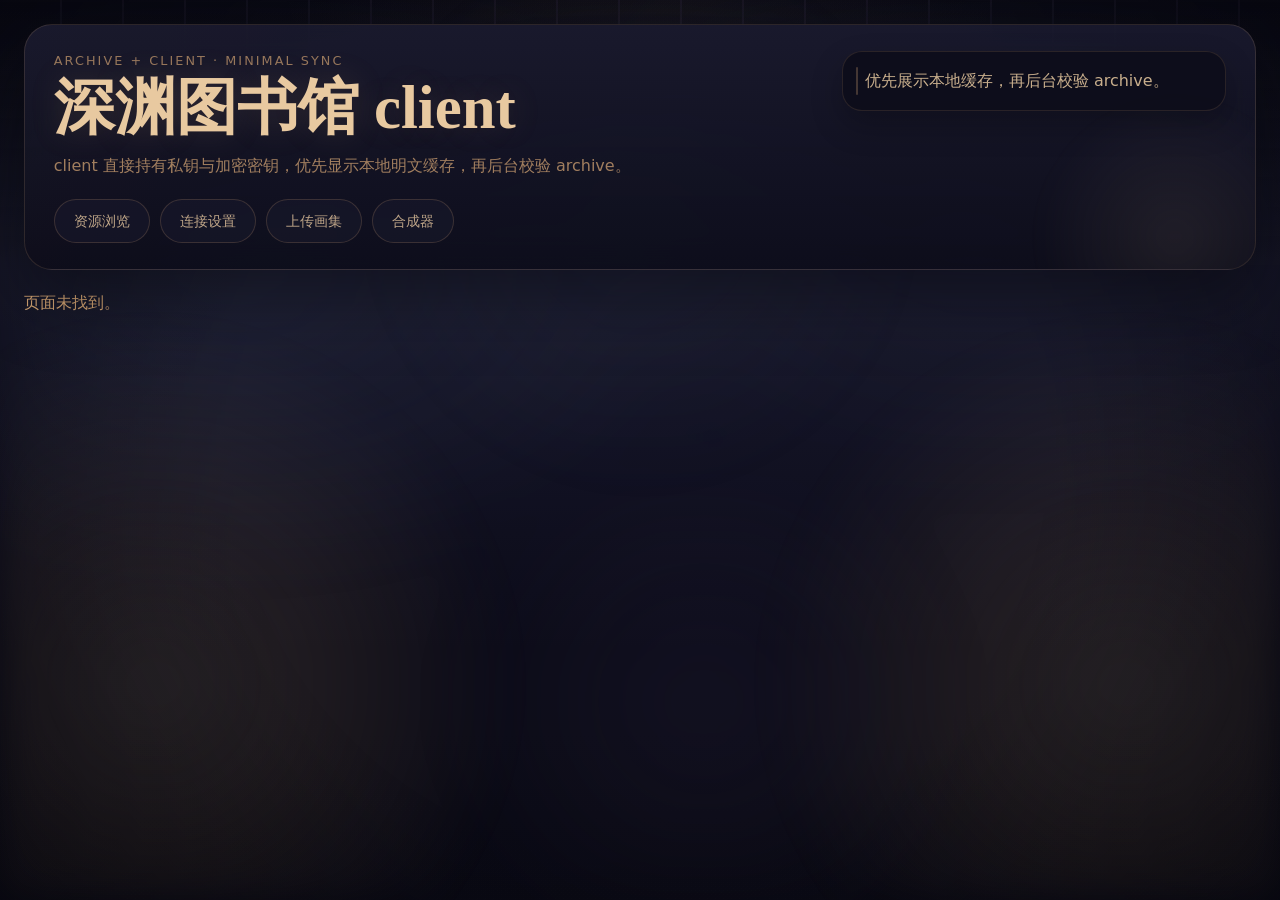
==== index.html @ 5f554fb8 "deploy: update site" ====
<!DOCTYPE html><html lang="zh-CN"><head><meta charset="utf-8"><meta name="viewport" content="width=device-width, initial-scale=1.0, viewport-fit=cover"><meta name="theme-color" content="#10141b"><meta name="description" content="深渊图书馆 客户端：archive 同步、本地缓存、画集上传与预览。"><meta name="mobile-web-app-capable" content="yes"><meta name="apple-mobile-web-app-capable" content="yes"><meta name="apple-mobile-web-app-status-bar-style" content="black-translucent"><link rel="manifest" href="/manifest.webmanifest.json5"><link rel="apple-touch-icon" href="/icon.svg"><link rel="stylesheet" href="/styles.css"><link rel="stylesheet" href="/synth.css"><title>深渊图书馆 Client</title><!><link rel="modulepreload" href="/pkg/library-of-abyss-client.js"><link rel="preload" href="/pkg/library-of-abyss-client.wasm" as="fetch" type="application/wasm" crossorigin=""><script type="module">(function (root, pkg_path, output_name, wasm_output_name) {
	import(`${root}/${pkg_path}/${output_name}.js`)
		.then(mod => {
			mod.default({module_or_path: `${root}/${pkg_path}/${wasm_output_name}.wasm`}).then(() => {
				mod.hydrate();
			});
		})
})
("", "pkg", "library-of-abyss-client", "library-of-abyss-client");</script><script>window.addEventListener("error", function(event)
{
    var root = document.getElementById("root"); if
    (root && !root.textContent.trim())
    {
        root.innerHTML = "<main class=\"fatal-shell\">" +
        "<h1>client 初始化失败</h1>" + "<p>" +
        (event.message || event.error || "未知脚本错误") + "</p>" +
        "</main>";
    }
});
window.addEventListener("unhandledrejection", function(event)
{
    var root = document.getElementById("root"); if
    (root && !root.textContent.trim())
    {
        root.innerHTML = "<main class=\"fatal-shell\">" +
        "<h1>client 初始化失败</h1>" + "<p>" +
        (event.reason && event.reason.message || event.reason ||
        "未知异步错误") + "</p>" + "</main>";
    }
});</script></head><body><div id="root"></div></body></html>
---- styles.css ----
/* =============================================================================
   深渊图书馆 · Library of Abyss
   适配当前 client 三栏界面的旧版紫色主题
   基础配色直接回用历史 styles.css 中的靛蓝 / 虚空 / 琥珀体系
   ============================================================================= */

:root {
  /* CSS 自定义属性（变量）：集中管理旧版主题中的颜色、字体、阴影与圆角。 */

  /* 主色：直接沿用历史版本的紫色靛蓝体系。 */
  --abyss-deep: #0a0a14; /* 最深背景色，作为页面整体底色。 */
  --abyss-void: #0d0d1a; /* 虚空色，用于面板和背景渐变的深处。 */
  --abyss-indigo: #1a1a2e; /* 历史版本的主靛蓝色，也是用户提到的偏紫底色。 */
  --abyss-midnight: #16213e; /* 午夜蓝，用于局部高光和次级背景。 */
  --abyss-navy: #0f3460; /* 更亮的深蓝，用于层次与边缘提亮。 */

  /* 暖色：继续使用旧版的琥珀烛光，和紫色背景形成对比。 */
  --amber-soft: #d4a574; /* 常规文字与强调色。 */
  --amber-glow: #e8c9a0; /* 标题和高亮时更亮的琥珀色。 */
  --amber-faint: rgba(212, 165, 116, 0.15); /* 淡琥珀光晕。 */
  --candle-glow: rgba(255, 200, 120, 0.08); /* 烛光中心光晕。 */
  --candle-flicker: rgba(255, 220, 150, 0.12); /* 烛光闪烁时的外圈亮部。 */

  /* 辅助：保留旧版雾气与墨色面板气质。 */
  --mist: rgba(100, 120, 160, 0.12); /* 漂浮雾气。 */
  --ink-bloom: rgba(26, 26, 46, 0.85); /* 深色面板的主要底色。 */
  --violet-line: rgba(60, 50, 80, 0.2); /* 书架线条与局部紫色纹理。 */
  --notice-success: rgba(88, 142, 108, 0.18); /* 成功提示底色。 */
  --notice-failure: rgba(167, 78, 72, 0.2); /* 失败提示底色。 */

  /* 字体：回用旧版字体策略。 */
  --font-display: "Cormorant Garamond", "Noto Serif SC", "Source Han Serif", serif; /* 标题字体。 */
  --font-ui: "Inter", "Noto Sans SC", "Source Han Sans", system-ui, sans-serif; /* UI 字体。 */

  /* 阴影与圆角：在当前布局中复用旧版氛围。 */
  --shadow-strong: 0 28px 70px rgba(0, 0, 0, 0.4); /* 顶层面板阴影。 */
  --shadow-soft: 0 14px 32px rgba(0, 0, 0, 0.24); /* 常规卡片阴影。 */
  --radius-xl: 28px; /* 大面板圆角。 */
  --radius-lg: 20px; /* 中型卡片圆角。 */
  --radius-md: 14px; /* 输入框与小部件圆角。 */
}

* {
  /* 全局重置：统一盒模型，并移除默认留白。 */
  margin: 0;
  padding: 0;
  box-sizing: border-box;
}

html,
body {
  /* 页面根节点维持旧版沉浸式全屏舞台。 */
  width: 100%;
  height: 100%;
  min-height: 100vh;
  overflow: hidden; /* 桌面端滚动交给内部面板。 */
  background: var(--abyss-deep);
  color: var(--amber-soft);
  font-family: var(--font-ui);
  font-size: 16px;
  line-height: 1.6;
  -webkit-font-smoothing: antialiased;
  -moz-osx-font-smoothing: grayscale;
}

body {
  /* 背景光效和视差层的定位上下文。 */
  position: relative;
}

body::before {
  /* 旧版书架背景：用历史版本同风格的紫色纵线和深色渐变重建舞台。 */
  content: "";
  position: fixed;
  inset: 0;
  z-index: 0;
  background:
    radial-gradient(circle at 50% -12%, rgba(232, 201, 160, 0.06), transparent 32%),
    linear-gradient(
      180deg,
      transparent 0%,
      var(--abyss-indigo) 30%,
      var(--abyss-void) 72%,
      var(--abyss-deep) 100%
    ),
    repeating-linear-gradient(
      90deg,
      transparent 0,
      transparent 60px,
      var(--violet-line) 60px,
      var(--violet-line) 62px
    );
  opacity: 0.92;
  animation: parallax-drift 30s linear infinite;
  pointer-events: none;
}

body::after {
  /* 烛光层：保留旧版两侧暖色光团，但整体仍让紫色背景主导。 */
  content: "";
  position: fixed;
  inset: 0;
  z-index: 0;
  background:
    radial-gradient(circle at 12% 76%, var(--candle-flicker) 0%, var(--candle-glow) 12%, transparent 28%),
    radial-gradient(circle at 88% 76%, var(--candle-flicker) 0%, var(--candle-glow) 12%, transparent 28%),
    radial-gradient(circle at 50% 24%, rgba(100, 120, 160, 0.08), transparent 30%);
  filter: blur(18px);
  animation: candle-flicker 4s ease-in-out infinite;
  pointer-events: none;
}

#root {
  /* 应用挂载点占满视口，并建立独立层叠上下文。 */
  position: relative;
  z-index: 1;
  width: 100%;
  height: 100%;
  overflow: hidden;
  isolation: isolate;
}

button,
input,
textarea {
  /* 表单控件统一继承字体和颜色。 */
  font: inherit;
  color: inherit;
}

button {
  /* 移除浏览器默认按钮样式，完全交给自定义主题。 */
  border: none;
  background: none;
}

img {
  /* 图片默认不超出父容器宽度。 */
  max-width: 100%;
}

::selection {
  /* 文本选中态也维持暖色高亮。 */
  background: rgba(212, 165, 116, 0.2);
  color: #fff4e4;
}

/* =============================================================================
   错误页与主舞台
   ============================================================================= */

.fatal-shell,
.client-shell {
  /* 两个根级容器都至少占满一整屏。 */
  min-height: 100vh;
}

.fatal-shell {
  /* 初始化失败页也沿用旧版深色戏剧感。 */
  position: relative;
  z-index: 1;
  display: grid;
  place-items: center;
  gap: 0.8rem;
  padding: 2rem;
  text-align: center;
}

.fatal-shell h1 {
  /* 大标题使用旧版衬线显示字体。 */
  font-family: var(--font-display);
  font-size: clamp(2rem, 4vw, 3rem);
  color: var(--amber-glow);
  text-shadow: 0 0 40px rgba(212, 165, 116, 0.12);
}

.fatal-shell p {
  /* 错误说明控制宽度，避免行过长。 */
  max-width: 36rem;
  color: rgba(232, 201, 160, 0.78);
}

.client-shell {
  /* 当前 client 根布局：顶部引导区 + 下方工作区。 */
  position: relative;
  z-index: 1;
  width: 100%;
  height: 100%;
  display: flex;
  flex-direction: column;
  gap: 1.25rem;
  padding: 1.5rem;
  overflow: hidden;
}

.client-shell::before {
  /* 迷雾层：维持旧版书库里那种轻微漂浮的冷色薄雾。 */
  content: "";
  position: absolute;
  inset: 0;
  z-index: -1;
  background:
    radial-gradient(ellipse at 18% 30%, var(--mist) 0%, transparent 35%),
    radial-gradient(ellipse at 78% 20%, rgba(100, 120, 160, 0.08) 0%, transparent 32%),
    radial-gradient(ellipse at 55% 78%, rgba(60, 50, 80, 0.16) 0%, transparent 26%);
  filter: blur(32px);
  animation: mist-drift 25s linear infinite;
  pointer-events: none;
}

.client-shell::after {
  /* 暗角层：帮助视线聚拢到中央工作区。 */
  content: "";
  position: absolute;
  inset: 0;
  z-index: -1;
  background: radial-gradient(circle at center, transparent 52%, rgba(4, 4, 10, 0.4) 100%);
  pointer-events: none;
}

/* =============================================================================
   顶部引导区
   ============================================================================= */

.hero-panel {
  /* 顶部引导面板用当前结构承载旧版大厅标题感。 */
  position: relative;
  display: flex;
  align-items: flex-start;
  justify-content: space-between;
  gap: 1.5rem;
  padding: 1.6rem 1.8rem;
  border: 1px solid rgba(212, 165, 116, 0.16);
  border-radius: var(--radius-xl);
  background:
    linear-gradient(180deg, rgba(26, 26, 46, 0.92) 0%, rgba(13, 13, 26, 0.94) 100%),
    linear-gradient(120deg, rgba(212, 165, 116, 0.06), transparent 38%);
  box-shadow: var(--shadow-strong);
  backdrop-filter: blur(16px);
  overflow: hidden;
}

.hero-panel::before {
  /* 顶部柔和扫光：让引导区更像旧版欢迎大厅。 */
  content: "";
  position: absolute;
  inset: auto -4rem -7rem auto;
  width: 18rem;
  height: 18rem;
  background: radial-gradient(circle, rgba(232, 201, 160, 0.08), transparent 70%);
  filter: blur(10px);
  pointer-events: none;
}

.eyebrow {
  /* 眉标题沿用旧版细字距、大写风格。 */
  margin-bottom: 0.45rem;
  color: rgba(212, 165, 116, 0.68);
  letter-spacing: 0.16em;
  text-transform: uppercase;
  font-size: 0.8rem;
}

.hero-panel h1 {
  /* 主标题尽量贴近旧版“深渊图书馆”视觉。 */
  font-family: var(--font-display);
  font-size: clamp(2.4rem, 5vw, 3.8rem);
  line-height: 1;
  color: var(--amber-glow);
  text-shadow: 0 0 32px var(--amber-faint);
}

.hero-copy {
  /* 说明文案保持暖色，但亮度低于标题。 */
  max-width: 44rem;
  margin-top: 0.8rem;
  color: rgba(212, 165, 116, 0.74);
  line-height: 1.75;
}

/* ---- 导航标签 ---- */

.hero-nav {
  display: flex;
  gap: 0.6rem;
  margin-top: 1.2rem;
}

.hero-nav a {
  display: inline-flex;
  align-items: center;
  justify-content: center;
  padding: 0.6rem 1.2rem;
  border: 1px solid rgba(212, 165, 116, 0.2);
  border-radius: 999px;
  background: rgba(26, 26, 46, 0.5);
  color: rgba(232, 201, 160, 0.8);
  text-decoration: none;
  font-size: 0.9rem;
  transition: background 180ms ease, border-color 180ms ease, box-shadow 180ms ease, transform 180ms ease;
}

.hero-nav a:hover {
  background: var(--amber-faint);
  border-color: var(--amber-soft);
  box-shadow: 0 0 12px var(--amber-faint);
  transform: translateY(-1px);
}

.hero-nav a[aria-current="page"] {
  background: linear-gradient(135deg, var(--amber-soft), var(--amber-glow));
  color: var(--abyss-deep);
  border-color: transparent;
}

/* ---- 占位列（settings/upload 页面对齐网格用） ---- */

.column-empty {
  min-width: 0;
}

.column-home-hint {
  min-height: 0;
  display: grid;
  place-items: center;
  text-align: center;
  color: rgba(212, 165, 116, 0.52);
}

.notice-panel {
  /* 通知卡使用旧版深紫底色和较克制的边框。 */
  position: relative;
  min-width: min(24rem, 100%);
  max-width: 30rem;
  padding: 1rem 1.2rem 1rem 1.35rem;
  border-radius: var(--radius-lg);
  border: 1px solid transparent;
  background: rgba(13, 13, 26, 0.84);
  box-shadow: var(--shadow-soft);
  line-height: 1.68;
}

.notice-panel::before {
  /* 左侧细高亮条用于表达当前通知语气。 */
  content: "";
  position: absolute;
  left: 0.8rem;
  top: 0.95rem;
  bottom: 0.95rem;
  width: 2px;
  border-radius: 999px;
  background: rgba(212, 165, 116, 0.28);
}

.tone-neutral {
  /* 默认态：旧版紫底 + 琥珀字。 */
  border-color: rgba(212, 165, 116, 0.14);
  color: rgba(232, 201, 160, 0.86);
}

.tone-working {
  /* 工作态：仍旧是紫色主底，只增加一点琥珀热度。 */
  border-color: rgba(212, 165, 116, 0.24);
  background:
    linear-gradient(180deg, rgba(40, 28, 20, 0.4), rgba(13, 13, 26, 0.9)),
    rgba(13, 13, 26, 0.84);
  color: rgba(232, 201, 160, 0.92);
}

.tone-success {
  /* 成功态：仍然压在深紫底上，只叠一层低饱和绿色。 */
  border-color: rgba(103, 150, 116, 0.3);
  background:
    linear-gradient(180deg, var(--notice-success), rgba(13, 13, 26, 0.9)),
    rgba(13, 13, 26, 0.84);
  color: rgba(222, 241, 226, 0.9);
}

.tone-failure {
  /* 失败态：保持旧版深色氛围，只加入红棕警示。 */
  border-color: rgba(175, 90, 81, 0.32);
  background:
    linear-gradient(180deg, var(--notice-failure), rgba(13, 13, 26, 0.92)),
    rgba(13, 13, 26, 0.84);
  color: rgba(246, 214, 206, 0.92);
}

/* =============================================================================
   主工作区布局
   ============================================================================= */

.workspace-grid {
  /* 三栏布局：左侧设置，中间资源目录，右侧预览。 */
  flex: 1;
  min-height: 0;
  display: grid;
  grid-template-columns: minmax(18rem, 22rem) minmax(18rem, 26rem) minmax(0, 1fr);
  gap: 1.25rem;
}

.column-stack {
  /* 左侧两块面板上下排列。 */
  display: grid;
  gap: 1.25rem;
  min-height: 0;
}

.panel {
  /* 所有内容面板都统一成旧版深紫玻璃感。 */
  position: relative;
  display: flex;
  flex-direction: column;
  gap: 1rem;
  min-height: 0;
  padding: 1.4rem;
  border: 1px solid rgba(212, 165, 116, 0.14);
  border-radius: var(--radius-xl);
  background:
    linear-gradient(180deg, rgba(26, 26, 46, 0.88) 0%, rgba(13, 13, 26, 0.92) 100%),
    linear-gradient(145deg, rgba(100, 120, 160, 0.08), transparent 42%);
  box-shadow: var(--shadow-soft);
  backdrop-filter: blur(14px);
  overflow: hidden;
}

.panel::before {
  /* 面板顶边淡淡发亮，模拟旧版界面里的幽光。 */
  content: "";
  position: absolute;
  left: 1.1rem;
  right: 1.1rem;
  top: 0;
  height: 1px;
  background: linear-gradient(90deg, transparent 0%, rgba(212, 165, 116, 0.28) 50%, transparent 100%);
  pointer-events: none;
}

.panel-heading {
  /* 面板标题区纵向排列。 */
  display: grid;
  gap: 0.3rem;
}

.panel-heading h2,
.preview-header h3,
.gallery-card h3 {
  /* 面板标题、预览标题、卡片标题统一使用旧版显示字体。 */
  font-family: var(--font-display);
  color: var(--amber-glow);
}

.panel-heading p,
.preview-header p,
.gallery-card p,
.gallery-meta,
.preview-image-card figcaption {
  /* 次级说明文案统一使用较低亮度的琥珀色。 */
  color: rgba(212, 165, 116, 0.68);
  line-height: 1.6;
}

/* =============================================================================
   表单与输入区
   ============================================================================= */

.field {
  /* 通用表单区：标签在上，控件在下。 */
  display: grid;
  gap: 0.45rem;
}

.field span {
  /* 表单标签比普通正文更亮一点，方便扫读。 */
  color: rgba(232, 201, 160, 0.86);
  font-size: 0.92rem;
}

.field input,
.field textarea {
  /* 输入框直接使用旧版导航输入框同系的深紫表面。 */
  width: 100%;
  padding: 0.82rem 0.95rem;
  border: 1px solid rgba(212, 165, 116, 0.2);
  border-radius: var(--radius-md);
  background: rgba(26, 26, 46, 0.6);
  color: var(--amber-glow);
  transition: border-color 180ms ease, box-shadow 180ms ease, transform 180ms ease;
}

.field input::placeholder,
.field textarea::placeholder {
  /* 占位符使用更淡的琥珀色。 */
  color: rgba(212, 165, 116, 0.48);
}

.field textarea {
  /* 私钥文本域允许竖向调整高度。 */
  min-height: 7rem;
  resize: vertical;
}

.field input:focus,
.field textarea:focus {
  /* 焦点时恢复历史版本的琥珀描边和微光。 */
  outline: none;
  border-color: var(--amber-soft);
  box-shadow: 0 0 0 2px var(--amber-faint);
  transform: translateY(-1px);
}

.field input[type="file"] {
  /* 文件选择器略微加大内边距，避免控件显得挤。 */
  padding: 0.68rem 0.78rem;
  cursor: pointer;
}

.field input[type="file"]::file-selector-button {
  /* 文件按钮和历史版导航按钮保持同一种深紫 + 琥珀边框风格。 */
  margin-right: 0.75rem;
  padding: 0.45rem 0.8rem;
  border: 1px solid rgba(212, 165, 116, 0.22);
  border-radius: 999px;
  background: rgba(26, 26, 46, 0.8);
  color: var(--amber-glow);
  cursor: pointer;
  transition: background 180ms ease, border-color 180ms ease, box-shadow 180ms ease;
}

.field input[type="file"]::file-selector-button:hover {
  /* 文件按钮 hover 时给一点历史风格的淡琥珀光。 */
  background: var(--amber-faint);
  border-color: var(--amber-soft);
  box-shadow: 0 0 12px var(--amber-faint);
}

.inline-field {
  /* 资源根目录和后缀字段保留较紧凑的上下间距。 */
  gap: 0.38rem;
}

.search-field input {
  /* 搜索框比常规输入框更深一点，拉开层次。 */
  background: rgba(18, 18, 36, 0.76);
}

/* =============================================================================
   密钥摘要卡
   ============================================================================= */

.key-card {
  /* 公钥摘要使用更深、更稳定的一块暗色铭牌。 */
  display: grid;
  gap: 0.5rem;
  padding: 0.95rem 1rem;
  border: 1px solid rgba(212, 165, 116, 0.16);
  border-radius: var(--radius-md);
  background: linear-gradient(135deg, rgba(16, 20, 27, 0.96), rgba(32, 48, 65, 0.9));
  color: #f6f1ea;
}

.key-label {
  /* 小标题采用旧版大写题签风格。 */
  color: rgba(246, 241, 234, 0.72);
  font-size: 0.82rem;
  letter-spacing: 0.08em;
  text-transform: uppercase;
}

.key-card code {
  /* 长字符串允许断行。 */
  overflow-wrap: anywhere;
  font-size: 0.84rem;
}

/* =============================================================================
   按钮体系
   ============================================================================= */

.button-row {
  /* 设置区主按钮保持三列排列。 */
  display: grid;
  grid-template-columns: repeat(3, minmax(0, 1fr));
  gap: 0.65rem;
}

.primary-button,
.secondary-button,
.ghost-button {
  /* 三类按钮共享胶囊外形与过渡效果。 */
  display: inline-flex;
  align-items: center;
  justify-content: center;
  min-height: 2.9rem;
  padding: 0.9rem 1rem;
  border-radius: 999px;
  cursor: pointer;
  transition: transform 180ms ease, box-shadow 180ms ease, background 180ms ease, border-color 180ms ease;
}

.primary-button:hover:not(:disabled),
.secondary-button:hover:not(:disabled),
.ghost-button:hover:not(:disabled) {
  /* hover 时统一略微上浮。 */
  transform: translateY(-1px);
}

.primary-button:disabled,
.secondary-button:disabled,
.ghost-button:disabled {
  /* 禁用态降低透明度并取消点击反馈。 */
  opacity: 0.45;
  cursor: not-allowed;
  transform: none;
}

.primary-button {
  /* 主按钮使用历史版最醒目的琥珀渐变。 */
  background: linear-gradient(135deg, var(--amber-soft), var(--amber-glow));
  color: var(--abyss-deep);
  box-shadow: 0 12px 22px rgba(200, 145, 71, 0.2);
}

.secondary-button {
  /* 次按钮回到旧版导航按钮风格。 */
  background: rgba(26, 26, 46, 0.6);
  color: var(--amber-soft);
  border: 1px solid rgba(212, 165, 116, 0.25);
}

.secondary-button:hover:not(:disabled) {
  /* 次按钮 hover 时增加暖色边框和光晕。 */
  background: var(--amber-faint);
  border-color: var(--amber-soft);
  box-shadow: 0 0 12px var(--amber-faint);
}

.ghost-button {
  /* 幽灵按钮仍然保持深紫透明底，只给细边框。 */
  background: rgba(13, 13, 26, 0.28);
  color: rgba(232, 201, 160, 0.88);
  border: 1px solid rgba(212, 165, 116, 0.16);
}

.ghost-button:hover:not(:disabled) {
  /* hover 时变亮一点即可，不抢主按钮。 */
  background: rgba(212, 165, 116, 0.08);
  border-color: rgba(212, 165, 116, 0.28);
}

.full-width {
  /* 上传按钮独占整行。 */
  width: 100%;
}

/* =============================================================================
   上传摘要与本地缩略预览
   ============================================================================= */

.upload-selection {
  /* 上传区摘要单独用一块内嵌卡片承载。 */
  display: grid;
  gap: 0.8rem;
  padding: 0.95rem;
  border: 1px solid rgba(212, 165, 116, 0.14);
  border-radius: var(--radius-lg);
  background: rgba(16, 16, 32, 0.46);
}

.upload-empty-panel {
  /* 未选择文件时给出明确引导。 */
  min-height: 8.5rem;
  place-items: center;
  text-align: center;
}

.upload-empty-panel p,
.upload-selection-summary p,
.upload-preview-more {
  /* 上传区说明文案使用和其余辅助文本一致的色彩。 */
  color: rgba(212, 165, 116, 0.72);
  line-height: 1.6;
}

.upload-selection-summary {
  /* 摘要文案上下排列。 */
  display: grid;
  gap: 0.28rem;
}

.upload-preview-grid {
  /* 本地缩略图采用自适应网格。 */
  display: grid;
  grid-template-columns: repeat(auto-fill, minmax(5.8rem, 1fr));
  gap: 0.7rem;
}

.upload-preview-card {
  /* 缩略图使用较紧凑的小卡片承载。 */
  margin: 0;
  display: grid;
  gap: 0.35rem;
}

.upload-preview-card img {
  /* 缩略图保持方形裁切，便于快速核对顺序。 */
  width: 100%;
  aspect-ratio: 1 / 1;
  display: block;
  object-fit: cover;
  border-radius: var(--radius-md);
  border: 1px solid rgba(212, 165, 116, 0.14);
  background: rgba(16, 20, 27, 0.24);
}

.upload-preview-card figcaption {
  /* 文件名允许断行，方便核对顺序前缀前的原始名称。 */
  font-size: 0.8rem;
  color: rgba(212, 165, 116, 0.7);
  overflow-wrap: anywhere;
}

/* =============================================================================
   列表与预览区域
   ============================================================================= */

.library-panel,
.preview-panel {
  /* 主要内容区必须允许内部滚动。 */
  min-height: 0;
}

.gallery-list,
.preview-stack {
  /* 两个滚动区都用统一的栈式布局和细滚动条。 */
  display: grid;
  gap: 0.9rem;
  min-height: 0;
  overflow: auto;
  padding-right: 0.15rem;
  scrollbar-width: thin;
  scrollbar-color: rgba(212, 165, 116, 0.34) transparent;
}

.gallery-list::-webkit-scrollbar,
.preview-stack::-webkit-scrollbar {
  /* WebKit 滚动条宽度。 */
  width: 8px;
}

.gallery-list::-webkit-scrollbar-track,
.preview-stack::-webkit-scrollbar-track {
  /* 轨道保持透明。 */
  background: transparent;
}

.gallery-list::-webkit-scrollbar-thumb,
.preview-stack::-webkit-scrollbar-thumb {
  /* 滑块使用半透明琥珀色。 */
  border-radius: 999px;
  background: rgba(212, 165, 116, 0.34);
}

.gallery-card {
  /* 资源卡片回到旧版紫色卡片观感。 */
  position: relative;
  display: grid;
  gap: 0.8rem;
  padding: 1rem;
  border: 1px solid rgba(212, 165, 116, 0.12);
  border-radius: var(--radius-lg);
  background:
    linear-gradient(180deg, rgba(26, 26, 46, 0.82) 0%, rgba(13, 13, 26, 0.88) 100%);
  cursor: pointer;
  transition: transform 180ms ease, border-color 180ms ease, box-shadow 180ms ease;
}

.gallery-card::before {
  /* 内层微光仅在 hover/选中时浮现。 */
  content: "";
  position: absolute;
  inset: 0;
  background: linear-gradient(135deg, rgba(100, 120, 160, 0.08), transparent 48%);
  opacity: 0;
  transition: opacity 180ms ease;
  pointer-events: none;
}

.gallery-card:hover,
.gallery-card.selected {
  /* hover 与选中时提升边框亮度和阴影。 */
  transform: translateY(-2px);
  border-color: rgba(212, 165, 116, 0.32);
  box-shadow: 0 14px 28px rgba(10, 10, 20, 0.28);
}

.gallery-card:hover::before,
.gallery-card.selected::before {
  /* 激活态显示卡片内部冷色高光。 */
  opacity: 1;
}

.gallery-card-top {
  /* 标题与可用性徽章分列。 */
  display: flex;
  align-items: flex-start;
  justify-content: space-between;
  gap: 0.8rem;
}

.gallery-card-top > div,
.preview-header > div:first-child {
  /* 允许长标题或路径在有限空间内正确收缩换行。 */
  min-width: 0;
}

.gallery-card h3 {
  /* 资源标题略大，保留旧版牌匾感。 */
  font-size: 1.2rem;
  word-break: break-word;
}

.gallery-card p,
.preview-header p,
.preview-image-card figcaption {
  /* 路径和文件名允许断行。 */
  overflow-wrap: anywhere;
}

.availability-pill {
  /* 状态徽章沿用旧版琥珀细边框。 */
  display: inline-flex;
  align-items: center;
  justify-content: center;
  padding: 0.32rem 0.7rem;
  border-radius: 999px;
  border: 1px solid rgba(212, 165, 116, 0.18);
  background: rgba(212, 165, 116, 0.08);
  color: rgba(232, 201, 160, 0.88);
  white-space: nowrap;
  font-size: 0.82rem;
}

.gallery-meta {
  /* 元信息字号略小。 */
  font-size: 0.92rem;
}

.empty-panel {
  /* 空状态和加载状态都保持静默、克制的深紫容器。 */
  display: grid;
  place-items: center;
  min-height: 16rem;
  padding: 1.2rem;
  border-radius: var(--radius-lg);
  border: 1px dashed rgba(212, 165, 116, 0.18);
  background: rgba(16, 16, 32, 0.42);
  text-align: center;
}

.error-panel {
  /* 错误面板保留深底，只叠一层暗红。 */
  color: #f2c5bb;
  background: linear-gradient(180deg, rgba(92, 34, 34, 0.28), rgba(16, 16, 32, 0.6));
}

.preview-stack {
  /* 预览区垂直堆叠内容。 */
  align-content: start;
  padding-right: 0.2rem;
}

.preview-header {
  /* 预览头部放标题、操作与状态。 */
  display: flex;
  align-items: flex-start;
  justify-content: space-between;
  gap: 1rem;
}

.preview-actions {
  /* 操作按钮保持横向排列，并允许折行。 */
  display: flex;
  align-items: center;
  gap: 0.75rem;
  flex-wrap: wrap;
}

.preview-image-card {
  /* 每张预览图使用独立深紫卡片承载。 */
  margin: 0;
  display: grid;
  gap: 0.55rem;
  padding: 0.85rem;
  border: 1px solid rgba(212, 165, 116, 0.12);
  border-radius: var(--radius-lg);
  background:
    linear-gradient(180deg, rgba(21, 21, 40, 0.88) 0%, rgba(13, 13, 26, 0.9) 100%);
}

.preview-image-card img {
  /* 图片本体带圆角、阴影和深色底衬。 */
  width: 100%;
  display: block;
  border-radius: var(--radius-lg);
  box-shadow: var(--shadow-soft);
  background: rgba(16, 20, 27, 0.08);
}

.preview-image-card figcaption {
  /* 图注保持较淡文字色。 */
  font-size: 0.92rem;
}

/* =============================================================================
   动画
   ============================================================================= */

@keyframes parallax-drift {
  /* 书架背景缓慢横移。 */
  0% {
    transform: translateX(0);
  }
  100% {
    transform: translateX(60px);
  }
}

@keyframes mist-drift {
  /* 迷雾层缓慢漂浮。 */
  0% {
    transform: translate(0, 0) scale(1);
  }
  33% {
    transform: translate(40px, -30px) scale(1.1);
  }
  66% {
    transform: translate(-30px, 20px) scale(0.9);
  }
  100% {
    transform: translate(0, 0) scale(1);
  }
}

@keyframes candle-flicker {
  /* 烛光亮度和大小轻微变化。 */
  0%,
  100% {
    opacity: 0.7;
    transform: scale(1);
  }
  25% {
    opacity: 1;
    transform: scale(1.08);
  }
  50% {
    opacity: 0.8;
    transform: scale(0.96);
  }
  75% {
    opacity: 0.9;
    transform: scale(1.04);
  }
}

/* =============================================================================
   响应式
   ============================================================================= */

@media (max-width: 1280px) {
  /* 中等屏幕先压成两列，让预览区独占一行。 */
  .workspace-grid {
    grid-template-columns: minmax(18rem, 22rem) minmax(0, 1fr);
  }

  .preview-panel {
    grid-column: 1 / -1;
  }
}

@media (max-width: 980px) {
  /* 平板及更小设备改为整页滚动，避免固定高度挤压。 */
  html,
  body {
    height: auto;
    overflow: auto;
  }

  #root {
    height: auto;
    min-height: 100vh;
    overflow: visible;
  }

  .client-shell {
    height: auto;
    min-height: 100vh;
    overflow: visible;
  }

  .hero-panel {
    flex-direction: column;
  }

  .workspace-grid {
    min-height: auto;
    grid-template-columns: 1fr;
  }

  .preview-panel {
    grid-column: auto;
  }

  .gallery-list,
  .preview-stack {
    overflow: visible;
  }
}

@media (max-width: 720px) {
  /* 手机端收紧留白并让按钮改为纵向。 */
  .client-shell {
    padding: 1rem;
  }

  .hero-panel,
  .panel {
    padding: 1.15rem;
  }

  .button-row {
    grid-template-columns: 1fr;
  }

  .preview-header,
  .gallery-card-top {
    flex-direction: column;
  }

  .notice-panel {
    min-width: 100%;
    max-width: none;
  }

  .preview-actions {
    width: 100%;
  }

  .preview-actions .ghost-button {
    width: 100%;
  }
}

/* =============================================================================
   PWA / 独立显示模式
   ============================================================================= */

@media (display-mode: standalone) {
  /* 独立模式预留安全区。 */
  .client-shell {
    padding-top: calc(1rem + env(safe-area-inset-top));
    padding-bottom: calc(1rem + env(safe-area-inset-bottom));
  }
}
---- synth.css ----
/* synth.css — SunVox 风格模块化 DAW 样式 */

:root {
    /* 主背景 */
    --synth-bg: #1a1a2e;
    /* 模块块体 */
    --synth-block: #16213e;
    /* 模块边框 */
    --synth-block-border: #0f3460;
    /* 网格线 */
    --synth-grid: #2a2a4a;
    /* 连线 */
    --synth-cable: #4a9eff;
    /* 主要文字 */
    --synth-text: #e0e0e0;
    /* 暗淡文字 */
    --synth-text-dim: #888888;
    /* 传送带背景 */
    --synth-transport: #0f3460;
    /* 传送带文字 */
    --synth-transport-text: #e0e0e0;
    /* 按钮色 */
    --synth-btn: #1a3a6e;
    /* 按钮悬停 */
    --synth-btn-hover: #2a4a8e;
    /* 端口-音频 */
    --synth-port-audio: #4aff9f;
    /* 端口-控制 */
    --synth-port-control: #ff9f4a;
    /* 滑条轨道 */
    --synth-slider-track: #0f3460;
    /* 滑条手柄 */
    --synth-slider-thumb: #4a9eff;
    /* 菜单背景 */
    --synth-menu-bg: #16213e;
    /* 菜单悬停 */
    --synth-menu-hover: #0f3460;
    /* 菜单分隔 */
    --synth-menu-sep: #2a2a4a;
}

/* ========== Shell ========== */

.synth-shell {
    position: fixed;
    inset: 0;
    z-index: 10;
    display: flex;
    flex-direction: column;
    background: var(--synth-bg);
    overflow: hidden;
    font-family: monospace;
    font-size: 11px;
    color: var(--synth-text);
    user-select: none;
}

/* ========== Workspace ========== */

.workspace-container {
    flex: 1;
    overflow: hidden;
    position: relative;
}

.workspace-canvas {
    width: 100%;
    height: 100%;
    position: relative;
    overflow: hidden;
    background:
        linear-gradient(var(--synth-grid) 1px, transparent 1px),
        linear-gradient(90deg, var(--synth-grid) 1px, transparent 1px);
    background-size: 16px 16px;
}

/* ========== Cable SVG Overlay ========== */

.cable-layer {
    position: absolute;
    inset: 0;
    width: 100%;
    height: 100%;
    pointer-events: none;
    z-index: 0;
}

/* ========== Module Block ========== */

.module-block {
    cursor: grab;
    font-size: 10px;
    font-family: monospace;
    user-select: none;
}

.module-block:active {
    cursor: grabbing;
}

/* ========== Ports ========== */

.port-audio {
    background: var(--synth-port-audio);
    border: 1px solid var(--synth-port-audio);
}

.port-control {
    background: var(--synth-port-control);
    border: 1px solid var(--synth-port-control);
}

/* ========== Patch Cable ========== */

.patch-cable {
    stroke-linecap: round;
    stroke-linejoin: round;
}

/* ========== Sliders ========== */

.slider-track {
    fill: var(--synth-slider-track);
}

.slider-thumb {
    fill: var(--synth-slider-thumb);
    stroke: var(--synth-text);
    stroke-width: 1;
    cursor: ew-resize;
}

/* ========== Transport ========== */

.transport-bar {
    display: flex;
    align-items: center;
    gap: 8px;
    height: 32px;
    padding: 0 12px;
    background: var(--synth-transport);
    border-top: 1px solid var(--synth-block-border);
}

.transport-btn {
    width: 28px;
    height: 24px;
    border: 1px solid var(--synth-block-border);
    border-radius: 2px;
    background: var(--synth-btn);
    color: var(--synth-transport-text);
    font-family: monospace;
    font-size: 12px;
    cursor: pointer;
    display: flex;
    align-items: center;
    justify-content: center;
    padding: 0;
}

.transport-btn:hover {
    background: var(--synth-btn-hover);
}

.transport-bpm {
    margin-left: auto;
    color: var(--synth-text-dim);
    font-size: 11px;
}

/* ========== Spawn Menu ========== */

.spawn-menu-backdrop {
    display: none;
    position: fixed;
    inset: 0;
    z-index: 100;
}

.spawn-menu-backdrop.visible {
    display: block;
}

.spawn-menu {
    position: absolute;
    min-width: 160px;
    background: var(--synth-menu-bg);
    border: 1px solid var(--synth-block-border);
    border-radius: 2px;
    box-shadow: 0 4px 12px rgba(0, 0, 0, 0.5);
    padding: 4px 0;
}

.spawn-category-header {
    padding: 4px 12px;
    font-size: 10px;
    color: var(--synth-text-dim);
    border-bottom: 1px solid var(--synth-menu-sep);
    margin-bottom: 2px;
}

.spawn-item {
    padding: 4px 12px;
    cursor: pointer;
    font-size: 11px;
    color: var(--synth-text);
}

.spawn-item:hover {
    background: var(--synth-menu-hover);
}
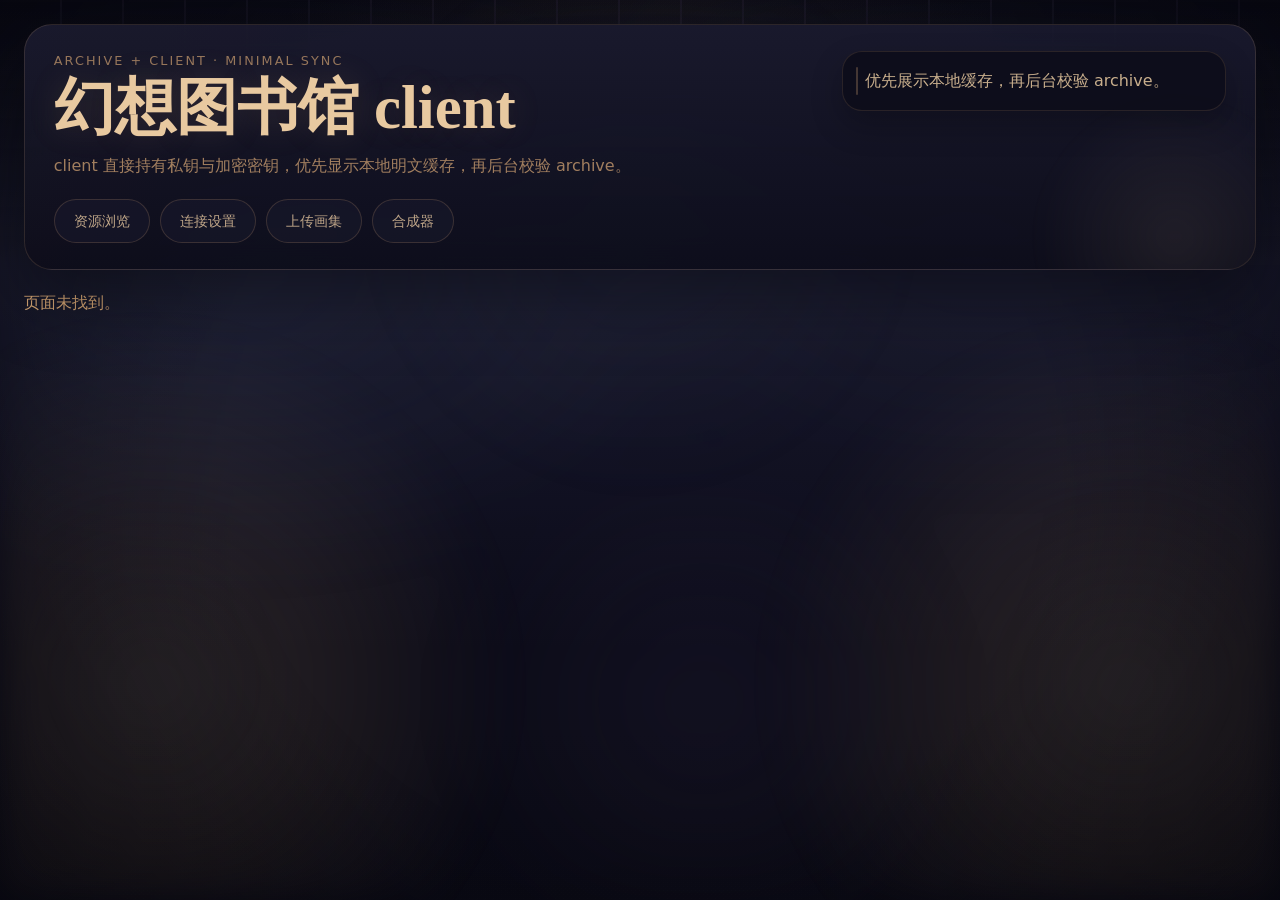
==== commit 7c9f4441: "deploy: update site" ====
--- a/index.html
+++ b/index.html
@@ -1,4 +1,4 @@
-<!DOCTYPE html><html lang="zh-CN"><head><meta charset="utf-8"><meta name="viewport" content="width=device-width, initial-scale=1.0, viewport-fit=cover"><meta name="theme-color" content="#10141b"><meta name="description" content="深渊图书馆 客户端：archive 同步、本地缓存、画集上传与预览。"><meta name="mobile-web-app-capable" content="yes"><meta name="apple-mobile-web-app-capable" content="yes"><meta name="apple-mobile-web-app-status-bar-style" content="black-translucent"><link rel="manifest" href="/manifest.webmanifest.json5"><link rel="apple-touch-icon" href="/icon.svg"><link rel="stylesheet" href="/styles.css"><link rel="stylesheet" href="/synth.css"><title>深渊图书馆 Client</title><!><link rel="modulepreload" href="/pkg/library-of-abyss-client.js"><link rel="preload" href="/pkg/library-of-abyss-client.wasm" as="fetch" type="application/wasm" crossorigin=""><script type="module">(function (root, pkg_path, output_name, wasm_output_name) {
+<!DOCTYPE html><html lang="zh-CN"><head><meta charset="utf-8"><meta name="viewport" content="width=device-width, initial-scale=1.0, viewport-fit=cover"><meta name="theme-color" content="#10141b"><meta name="description" content="幻想图书馆 客户端：archive 同步、本地缓存、画集上传与预览。"><meta name="mobile-web-app-capable" content="yes"><meta name="apple-mobile-web-app-capable" content="yes"><meta name="apple-mobile-web-app-status-bar-style" content="black-translucent"><link rel="manifest" href="/manifest.webmanifest.json5"><link rel="apple-touch-icon" href="/icon.svg"><link rel="stylesheet" href="/styles.css"><link rel="stylesheet" href="/synth.css"><title>幻想图书馆 Client</title><!><link rel="modulepreload" href="/pkg/library-of-fantasia-client.js"><link rel="preload" href="/pkg/library-of-fantasia-client.wasm" as="fetch" type="application/wasm" crossorigin=""><script type="module">(function (root, pkg_path, output_name, wasm_output_name) {
 	import(`${root}/${pkg_path}/${output_name}.js`)
 		.then(mod => {
 			mod.default({module_or_path: `${root}/${pkg_path}/${wasm_output_name}.wasm`}).then(() => {
@@ -6,7 +6,7 @@
 			});
 		})
 })
-("", "pkg", "library-of-abyss-client", "library-of-abyss-client");</script><script>window.addEventListener("error", function(event)
+("", "pkg", "library-of-fantasia-client", "library-of-fantasia-client");</script><script>window.addEventListener("error", function(event)
 {
     var root = document.getElementById("root"); if
     (root && !root.textContent.trim())
--- a/styles.css
+++ b/styles.css
@@ -1,5 +1,5 @@
 /* =============================================================================
-   深渊图书馆 · Library of Abyss
+   幻想图书馆 · Library of Fantasia
    适配当前 client 三栏界面的旧版紫色主题
    基础配色直接回用历史 styles.css 中的靛蓝 / 虚空 / 琥珀体系
    ============================================================================= */
@@ -8,11 +8,11 @@
   /* CSS 自定义属性（变量）：集中管理旧版主题中的颜色、字体、阴影与圆角。 */
 
   /* 主色：直接沿用历史版本的紫色靛蓝体系。 */
-  --abyss-deep: #0a0a14; /* 最深背景色，作为页面整体底色。 */
-  --abyss-void: #0d0d1a; /* 虚空色，用于面板和背景渐变的深处。 */
-  --abyss-indigo: #1a1a2e; /* 历史版本的主靛蓝色，也是用户提到的偏紫底色。 */
-  --abyss-midnight: #16213e; /* 午夜蓝，用于局部高光和次级背景。 */
-  --abyss-navy: #0f3460; /* 更亮的深蓝，用于层次与边缘提亮。 */
+  --theme-deep: #0a0a14; /* 最深背景色，作为页面整体底色。 */
+  --theme-void: #0d0d1a; /* 虚空色，用于面板和背景渐变的深处。 */
+  --theme-indigo: #1a1a2e; /* 历史版本的主靛蓝色，也是用户提到的偏紫底色。 */
+  --theme-midnight: #16213e; /* 午夜蓝，用于局部高光和次级背景。 */
+  --theme-navy: #0f3460; /* 更亮的深蓝，用于层次与边缘提亮。 */
 
   /* 暖色：继续使用旧版的琥珀烛光，和紫色背景形成对比。 */
   --amber-soft: #d4a574; /* 常规文字与强调色。 */
@@ -54,7 +54,7 @@
   height: 100%;
   min-height: 100vh;
   overflow: hidden; /* 桌面端滚动交给内部面板。 */
-  background: var(--abyss-deep);
+  background: var(--theme-deep);
   color: var(--amber-soft);
   font-family: var(--font-ui);
   font-size: 16px;
@@ -79,9 +79,9 @@
     linear-gradient(
       180deg,
       transparent 0%,
-      var(--abyss-indigo) 30%,
-      var(--abyss-void) 72%,
-      var(--abyss-deep) 100%
+      var(--theme-indigo) 30%,
+      var(--theme-void) 72%,
+      var(--theme-deep) 100%
     ),
     repeating-linear-gradient(
       90deg,
@@ -262,7 +262,7 @@
 }
 
 .hero-panel h1 {
-  /* 主标题尽量贴近旧版“深渊图书馆”视觉。 */
+  /* 主标题尽量贴近旧版“幻想图书馆”视觉。 */
   font-family: var(--font-display);
   font-size: clamp(2.4rem, 5vw, 3.8rem);
   line-height: 1;
@@ -309,7 +309,7 @@
 
 .hero-nav a[aria-current="page"] {
   background: linear-gradient(135deg, var(--amber-soft), var(--amber-glow));
-  color: var(--abyss-deep);
+  color: var(--theme-deep);
   border-color: transparent;
 }
 
@@ -616,7 +616,7 @@
 .primary-button {
   /* 主按钮使用历史版最醒目的琥珀渐变。 */
   background: linear-gradient(135deg, var(--amber-soft), var(--amber-glow));
-  color: var(--abyss-deep);
+  color: var(--theme-deep);
   box-shadow: 0 12px 22px rgba(200, 145, 71, 0.2);
 }
 
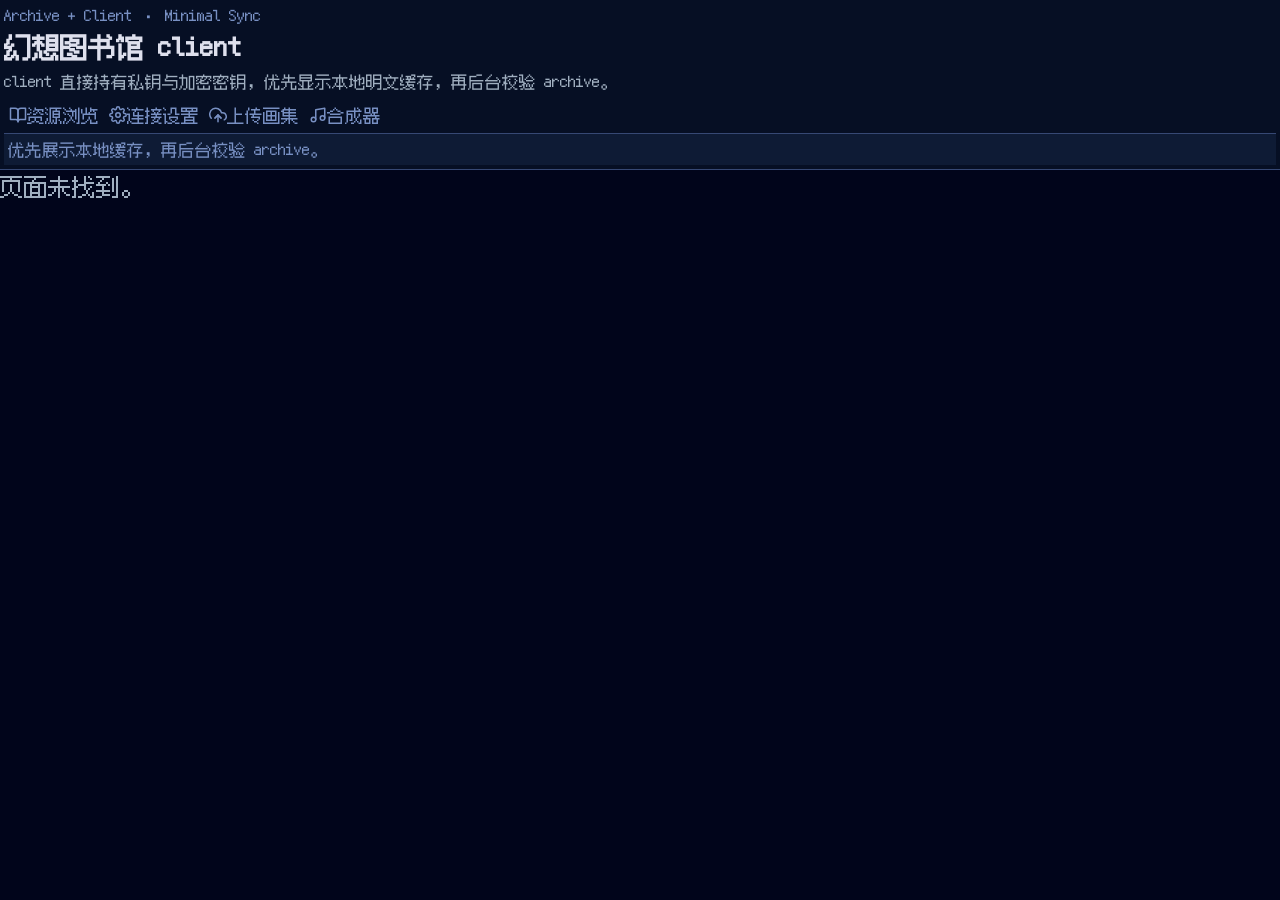
==== commit 9510b010: "deploy: update site" ====
--- a/index.html
+++ b/index.html
@@ -1,4 +1,4 @@
-<!DOCTYPE html><html lang="zh-CN"><head><meta charset="utf-8"><meta name="viewport" content="width=device-width, initial-scale=1.0, viewport-fit=cover"><meta name="theme-color" content="#10141b"><meta name="description" content="幻想图书馆 客户端：archive 同步、本地缓存、画集上传与预览。"><meta name="mobile-web-app-capable" content="yes"><meta name="apple-mobile-web-app-capable" content="yes"><meta name="apple-mobile-web-app-status-bar-style" content="black-translucent"><link rel="manifest" href="/manifest.webmanifest.json5"><link rel="apple-touch-icon" href="/icon.svg"><link rel="stylesheet" href="/styles.css"><link rel="stylesheet" href="/synth.css"><title>幻想图书馆 Client</title><!><link rel="modulepreload" href="/pkg/library-of-fantasia-client.js"><link rel="preload" href="/pkg/library-of-fantasia-client.wasm" as="fetch" type="application/wasm" crossorigin=""><script type="module">(function (root, pkg_path, output_name, wasm_output_name) {
+<!DOCTYPE html><html lang="zh-CN"><head><meta charset="utf-8"><meta name="viewport" content="width=device-width, initial-scale=1.0, viewport-fit=cover"><meta name="theme-color" content="#10141b"><meta name="description" content="幻想图书馆 客户端：archive 同步、本地缓存、画集上传与预览。"><meta name="mobile-web-app-capable" content="yes"><meta name="apple-mobile-web-app-capable" content="yes"><meta name="apple-mobile-web-app-status-bar-style" content="black-translucent"><link rel="manifest" href="/manifest.webmanifest.json5"><link rel="apple-touch-icon" href="/icon.svg"><link rel="stylesheet" href="/index.css"><title>幻想图书馆 Client</title><!><link rel="modulepreload" href="/pkg/library-of-fantasia-client.js"><link rel="preload" href="/pkg/library-of-fantasia-client.wasm" as="fetch" type="application/wasm" crossorigin=""><script type="module">(function (root, pkg_path, output_name, wasm_output_name) {
 	import(`${root}/${pkg_path}/${output_name}.js`)
 		.then(mod => {
 			mod.default({module_or_path: `${root}/${pkg_path}/${wasm_output_name}.wasm`}).then(() => {
--- a/index.css
+++ b/index.css
@@ -0,0 +1,364 @@
+@font-face {
+  font-family: "fusion-pixel-8-monospaced";
+  src: url("fonts/fusion-pixel-8px-monospaced.woff2") format("woff2");
+}
+@font-face {
+  font-family: "fusion-pixel-8-proportional";
+  src: url("fonts/fusion-pixel-8px-proportional.woff2") format("woff2");
+}
+@font-face {
+  font-family: "fusion-pixel-10-monospaced";
+  src: url("fonts/fusion-pixel-10px-monospaced.woff2") format("woff2");
+}
+@font-face {
+  font-family: "fusion-pixel-10-proportional";
+  src: url("fonts/fusion-pixel-10px-proportional.woff2") format("woff2");
+}
+@font-face {
+  font-family: "fusion-pixel-12-monospaced";
+  src: url("fonts/fusion-pixel-12px-monospaced.woff2") format("woff2");
+}
+@font-face {
+  font-family: "fusion-pixel-12-proportional";
+  src: url("fonts/fusion-pixel-12px-proportional.woff2") format("woff2");
+}
+
+:root {
+  --color-background-0: #01051b;
+  --color-background-1: #060f24;
+  --color-background-2: #0e1b35;
+
+  --color-border: rgba(54, 72, 116, 1);
+
+  --color-content-0: #a0afc0;
+  --color-content-1: rgba(120, 144, 195, 1);
+  --color-content-2: #dee0ed;
+
+  --color-accent-0: rgba(9, 50, 97, 1);
+  --color-accent-1: rgba(21, 151, 242, 1);
+
+  --radius-0: 0px;
+  --radius-1: 4px;
+
+  --spacing-0: 0px;
+  --spacing-1: 4px;
+
+  --font: "fusion-pixel-12-monospaced", monospace;
+}
+
+/* === Reset === */
+
+*,
+*::before,
+*::after {
+  box-sizing: border-box;
+  margin: 0;
+  padding: 0;
+}
+
+html {
+  font-size: 24px;
+}
+
+body {
+  font-family: var(--font);
+  color: var(--color-content-0);
+  background: var(--color-background-0);
+  line-height: 1.4;
+}
+
+a {
+  color: inherit;
+  text-decoration: none;
+}
+
+input,
+textarea,
+button,
+select,
+code {
+  font-family: inherit;
+}
+
+input:focus,
+textarea:focus {
+  outline: none;
+  border-color: var(--color-accent-1);
+}
+
+nav a {
+  display: inline-flex;
+  align-items: center;
+  gap: 0;
+  font-size: 0.75rem;
+  color: var(--color-content-1);
+  padding: 4px;
+  border: 1px solid transparent;
+  border-radius: var(--radius-1);
+  cursor: pointer;
+}
+nav a:hover {
+  background: var(--color-background-2);
+  color: var(--color-content-2);
+}
+
+[aria-current] {
+  background: var(--color-accent-0);
+  border-color: var(--color-border);
+  color: var(--color-content-2);
+}
+
+/* === Layout === */
+
+.display-flex {
+  display: flex;
+}
+.display-inline-flex {
+  display: inline-flex;
+}
+.display-grid {
+  display: grid;
+}
+.display-block {
+  display: block;
+}
+.flex-column {
+  flex-direction: column;
+}
+.flex-wrap {
+  flex-wrap: wrap;
+}
+.flex-1 {
+  flex: 1;
+}
+.grid-columns-3 {
+  grid-template-columns: repeat(3, 1fr);
+}
+
+/* === Alignment === */
+
+.align-items-start {
+  align-items: flex-start;
+}
+.align-items-center {
+  align-items: center;
+}
+.justify-content-center {
+  justify-content: center;
+}
+.justify-content-between {
+  justify-content: space-between;
+}
+.text-align-center {
+  text-align: center;
+}
+.text-align-left {
+  text-align: left;
+}
+
+/* === Sizing === */
+
+.width-full {
+  width: 100%;
+}
+.min-height-screen {
+  min-height: 100vh;
+}
+
+/* === Padding === */
+
+.padding-0 {
+  padding: 0;
+}
+.padding-1 {
+  padding: 4px;
+}
+.padding-2 {
+  padding: 8px;
+}
+.padding-4 {
+  padding: 16px;
+}
+.padding-8 {
+  padding: 32px;
+}
+.padding-x-1 {
+  padding-left: 4px;
+  padding-right: 4px;
+}
+.padding-y-1 {
+  padding-top: 4px;
+  padding-bottom: 4px;
+}
+.padding-y-2 {
+  padding-top: 8px;
+  padding-bottom: 8px;
+}
+.padding-bottom-1 {
+  padding-bottom: 4px;
+}
+
+/* === Margin === */
+
+.margin-top-0 {
+  margin-top: 0;
+}
+.margin-top-1 {
+  margin-top: 4px;
+}
+.margin-bottom-1 {
+  margin-bottom: 4px;
+}
+
+/* === Gap === */
+
+.gap-0 {
+  gap: 0;
+}
+.gap-1 {
+  gap: 4px;
+}
+.gap-2 {
+  gap: 8px;
+}
+.gap-4 {
+  gap: 16px;
+}
+
+/* === Background Colors === */
+
+.background-0 {
+  background: var(--color-background-0);
+}
+.background-1 {
+  background: var(--color-background-1);
+}
+.background-2 {
+  background: var(--color-background-2);
+}
+.background-transparent {
+  background: transparent;
+}
+.background-accent {
+  background: var(--color-accent-0);
+}
+.background-accent-1 {
+  background: var(--color-accent-1);
+}
+
+/* === Text Colors === */
+
+.color-0 {
+  color: var(--color-content-0);
+}
+.color-1 {
+  color: var(--color-content-1);
+}
+.color-2 {
+  color: var(--color-content-2);
+}
+.color-accent {
+  color: var(--color-accent-1);
+}
+.color-success {
+  color: #4aff9f;
+}
+.color-failure {
+  color: #ff4a4a;
+}
+
+/* === Border Colors === */
+
+.border-color-accent {
+  border-color: var(--color-accent-1);
+}
+.border-color-transparent {
+  border-color: transparent;
+}
+
+/* === Borders === */
+
+.border {
+  border: 1px solid var(--color-border);
+}
+.border-none {
+  border: none;
+}
+.border-top {
+  border-top: 1px solid var(--color-border);
+}
+.border-bottom {
+  border-bottom: 1px solid var(--color-border);
+}
+
+/* === Border Radius === */
+
+.border-radius-none {
+  border-radius: var(--radius-0);
+}
+.border-radius {
+  border-radius: var(--radius-1);
+}
+
+/* === Font Size === */
+
+.text-size-1 {
+  font-size: 0.6rem;
+}
+.text-size-2 {
+  font-size: 0.7rem;
+}
+.text-size-3 {
+  font-size: 0.75rem;
+}
+.text-size-4 {
+  font-size: 0.85rem;
+}
+.text-size-5 {
+  font-size: 1rem;
+}
+.text-size-6 {
+  font-size: 1.15rem;
+}
+.text-size-7 {
+  font-size: 1.25rem;
+}
+
+/* === Miscellaneous === */
+
+.overflow-hidden {
+  overflow: hidden;
+}
+.cursor-pointer {
+  cursor: pointer;
+}
+.white-space-nowrap {
+  white-space: nowrap;
+}
+.text-overflow-ellipsis {
+  text-overflow: ellipsis;
+}
+.object-fit-cover {
+  object-fit: cover;
+}
+.aspect-ratio-square {
+  aspect-ratio: 1;
+}
+.word-break-all {
+  word-break: break-all;
+}
+.opacity-forty {
+  opacity: 0.4;
+}
+
+/* === Interactive States === */
+
+.hover-background-2:hover {
+  background: var(--color-background-2);
+}
+.hover-color-2:hover {
+  color: var(--color-content-2);
+}
+.hover-brightness:hover {
+  filter: brightness(1.15);
+}
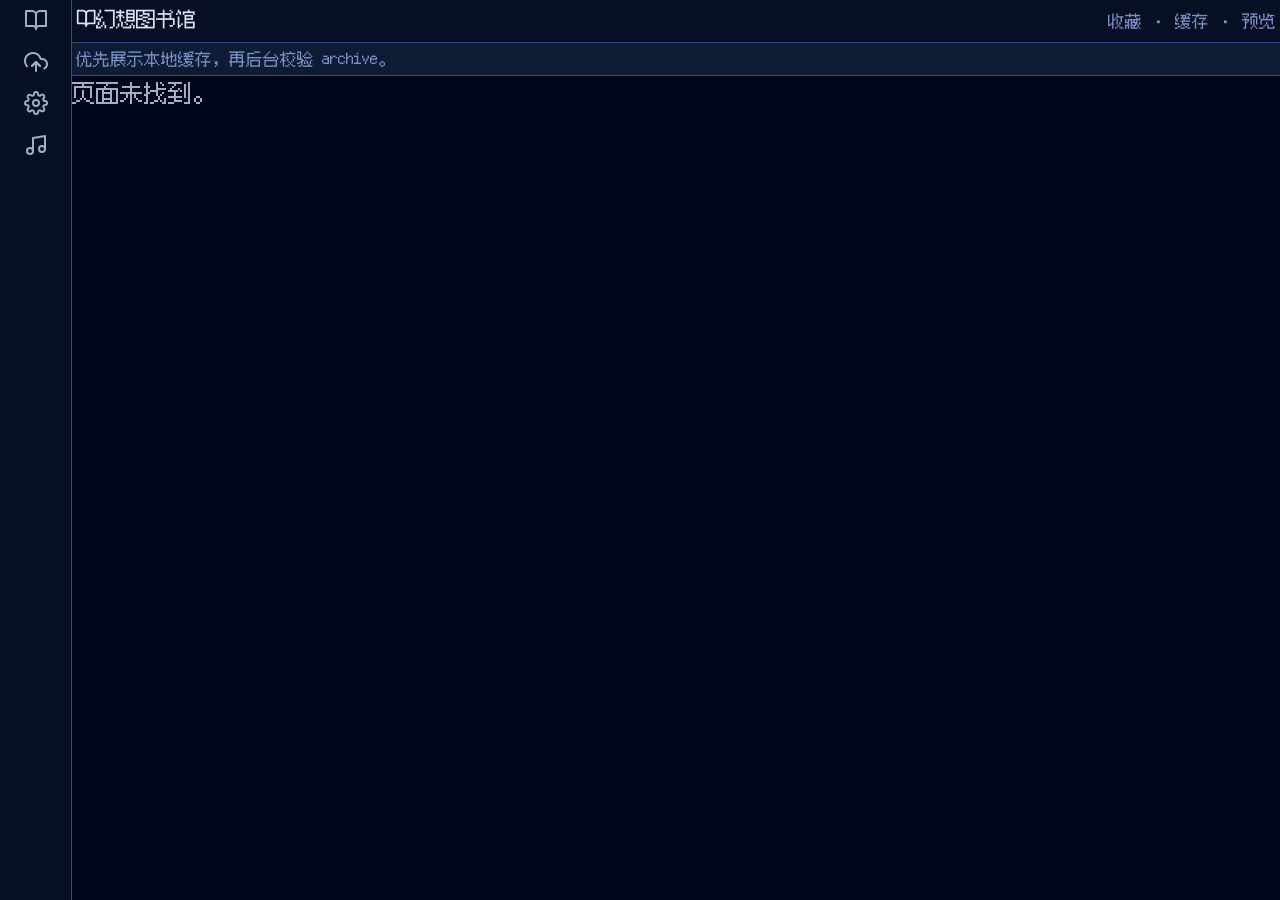
==== commit f7ac8dc8: "deploy: update site" ====
--- a/index.html
+++ b/index.html
@@ -1,30 +1,52 @@
-<!DOCTYPE html><html lang="zh-CN"><head><meta charset="utf-8"><meta name="viewport" content="width=device-width, initial-scale=1.0, viewport-fit=cover"><meta name="theme-color" content="#10141b"><meta name="description" content="幻想图书馆 客户端：archive 同步、本地缓存、画集上传与预览。"><meta name="mobile-web-app-capable" content="yes"><meta name="apple-mobile-web-app-capable" content="yes"><meta name="apple-mobile-web-app-status-bar-style" content="black-translucent"><link rel="manifest" href="/manifest.webmanifest.json5"><link rel="apple-touch-icon" href="/icon.svg"><link rel="stylesheet" href="/index.css"><title>幻想图书馆 Client</title><!><link rel="modulepreload" href="/pkg/library-of-fantasia-client.js"><link rel="preload" href="/pkg/library-of-fantasia-client.wasm" as="fetch" type="application/wasm" crossorigin=""><script type="module">(function (root, pkg_path, output_name, wasm_output_name) {
-	import(`${root}/${pkg_path}/${output_name}.js`)
-		.then(mod => {
-			mod.default({module_or_path: `${root}/${pkg_path}/${wasm_output_name}.wasm`}).then(() => {
-				mod.hydrate();
-			});
-		})
-})
-("", "pkg", "library-of-fantasia-client", "library-of-fantasia-client");</script><script>window.addEventListener("error", function(event)
-{
-    var root = document.getElementById("root"); if
-    (root && !root.textContent.trim())
-    {
-        root.innerHTML = "<main class=\"fatal-shell\">" +
-        "<h1>client 初始化失败</h1>" + "<p>" +
-        (event.message || event.error || "未知脚本错误") + "</p>" +
-        "</main>";
-    }
-});
-window.addEventListener("unhandledrejection", function(event)
-{
-    var root = document.getElementById("root"); if
-    (root && !root.textContent.trim())
-    {
-        root.innerHTML = "<main class=\"fatal-shell\">" +
-        "<h1>client 初始化失败</h1>" + "<p>" +
-        (event.reason && event.reason.message || event.reason ||
-        "未知异步错误") + "</p>" + "</main>";
-    }
-});</script></head><body><div id="root"></div></body></html>+<!DOCTYPE html>
+<html lang="zh-CN">
+
+<head>
+    <meta charset="utf-8" />
+    <meta name="viewport" content="width=device-width, initial-scale=1.0, viewport-fit=cover" />
+    <meta name="theme-color" content="#10141b" />
+    <meta name="description" content="Library of Fantasia 客户端：archive 同步、本地缓存、画集上传与预览。" />
+    <meta name="mobile-web-app-capable" content="yes" />
+    <meta name="apple-mobile-web-app-capable" content="yes" />
+    <meta name="apple-mobile-web-app-status-bar-style" content="black-translucent" />
+
+    <link rel="manifest" href="/manifest.webmanifest.json5" />
+    <link rel="icon" type="image/svg+xml" href="/icon.svg" />
+    <link rel="apple-touch-icon" href="/icon.svg" />
+    <link rel="stylesheet" href="/index.css" />
+    <title>Library of Fantasia Client</title>
+
+    <script>
+        window.addEventListener("error", function (event) {
+            var root = document.getElementById("root");
+            if (root && !root.textContent.trim()) {
+                root.innerHTML =
+                    "<main class=\"fatal-shell\">"
+                    + "<h1>client 初始化失败</h1>"
+                    + "<p>" + (event.message || event.error || "未知脚本错误") + "</p>"
+                    + "</main>";
+            }
+        });
+        window.addEventListener("unhandledrejection", function (event) {
+            var root = document.getElementById("root");
+            if (root && !root.textContent.trim()) {
+                root.innerHTML =
+                    "<main class=\"fatal-shell\">"
+                    + "<h1>client 初始化失败</h1>"
+                    + "<p>" + (event.reason && event.reason.message || event.reason || "未知异步错误") + "</p>"
+                    + "</main>";
+            }
+        });
+    </script>
+</head>
+
+<body>
+    <div id="root"></div>
+    <script type="module">
+        import init, { hydrate } from '/wasm/library-of-fantasia-client.js';
+        await init({ module_or_path: '/wasm/library-of-fantasia-client.wasm' });
+        hydrate();
+    </script>
+</body>
+
+</html>
--- a/index.css
+++ b/index.css
@@ -46,7 +46,14 @@
   --font: "fusion-pixel-12-monospaced", monospace;
 }
 
-/* === Reset === */
+#root {
+  /* 占满全屏 */
+  min-height: 100vh;
+  min-height: 100dvh;
+  /* 竖向列表 */
+  display: flex;
+  flex-direction: column;
+}
 
 *,
 *::before,
@@ -108,65 +115,6 @@
   color: var(--color-content-2);
 }
 
-/* === Layout === */
-
-.display-flex {
-  display: flex;
-}
-.display-inline-flex {
-  display: inline-flex;
-}
-.display-grid {
-  display: grid;
-}
-.display-block {
-  display: block;
-}
-.flex-column {
-  flex-direction: column;
-}
-.flex-wrap {
-  flex-wrap: wrap;
-}
-.flex-1 {
-  flex: 1;
-}
-.grid-columns-3 {
-  grid-template-columns: repeat(3, 1fr);
-}
-
-/* === Alignment === */
-
-.align-items-start {
-  align-items: flex-start;
-}
-.align-items-center {
-  align-items: center;
-}
-.justify-content-center {
-  justify-content: center;
-}
-.justify-content-between {
-  justify-content: space-between;
-}
-.text-align-center {
-  text-align: center;
-}
-.text-align-left {
-  text-align: left;
-}
-
-/* === Sizing === */
-
-.width-full {
-  width: 100%;
-}
-.min-height-screen {
-  min-height: 100vh;
-}
-
-/* === Padding === */
-
 .padding-0 {
   padding: 0;
 }
@@ -198,8 +146,6 @@
   padding-bottom: 4px;
 }
 
-/* === Margin === */
-
 .margin-top-0 {
   margin-top: 0;
 }
@@ -210,8 +156,6 @@
   margin-bottom: 4px;
 }
 
-/* === Gap === */
-
 .gap-0 {
   gap: 0;
 }
@@ -225,8 +169,6 @@
   gap: 16px;
 }
 
-/* === Background Colors === */
-
 .background-0 {
   background: var(--color-background-0);
 }
@@ -236,9 +178,6 @@
 .background-2 {
   background: var(--color-background-2);
 }
-.background-transparent {
-  background: transparent;
-}
 .background-accent {
   background: var(--color-accent-0);
 }
@@ -246,8 +185,6 @@
   background: var(--color-accent-1);
 }
 
-/* === Text Colors === */
-
 .color-0 {
   color: var(--color-content-0);
 }
@@ -267,8 +204,6 @@
   color: #ff4a4a;
 }
 
-/* === Border Colors === */
-
 .border-color-accent {
   border-color: var(--color-accent-1);
 }
@@ -276,14 +211,9 @@
   border-color: transparent;
 }
 
-/* === Borders === */
-
 .border {
   border: 1px solid var(--color-border);
 }
-.border-none {
-  border: none;
-}
 .border-top {
   border-top: 1px solid var(--color-border);
 }
@@ -291,17 +221,10 @@
   border-bottom: 1px solid var(--color-border);
 }
 
-/* === Border Radius === */
-
-.border-radius-none {
-  border-radius: var(--radius-0);
-}
 .border-radius {
   border-radius: var(--radius-1);
 }
 
-/* === Font Size === */
-
 .text-size-1 {
   font-size: 0.6rem;
 }
@@ -324,35 +247,6 @@
   font-size: 1.25rem;
 }
 
-/* === Miscellaneous === */
-
-.overflow-hidden {
-  overflow: hidden;
-}
-.cursor-pointer {
-  cursor: pointer;
-}
-.white-space-nowrap {
-  white-space: nowrap;
-}
-.text-overflow-ellipsis {
-  text-overflow: ellipsis;
-}
-.object-fit-cover {
-  object-fit: cover;
-}
-.aspect-ratio-square {
-  aspect-ratio: 1;
-}
-.word-break-all {
-  word-break: break-all;
-}
-.opacity-forty {
-  opacity: 0.4;
-}
-
-/* === Interactive States === */
-
 .hover-background-2:hover {
   background: var(--color-background-2);
 }
@@ -362,3 +256,4 @@
 .hover-brightness:hover {
   filter: brightness(1.15);
 }
+
